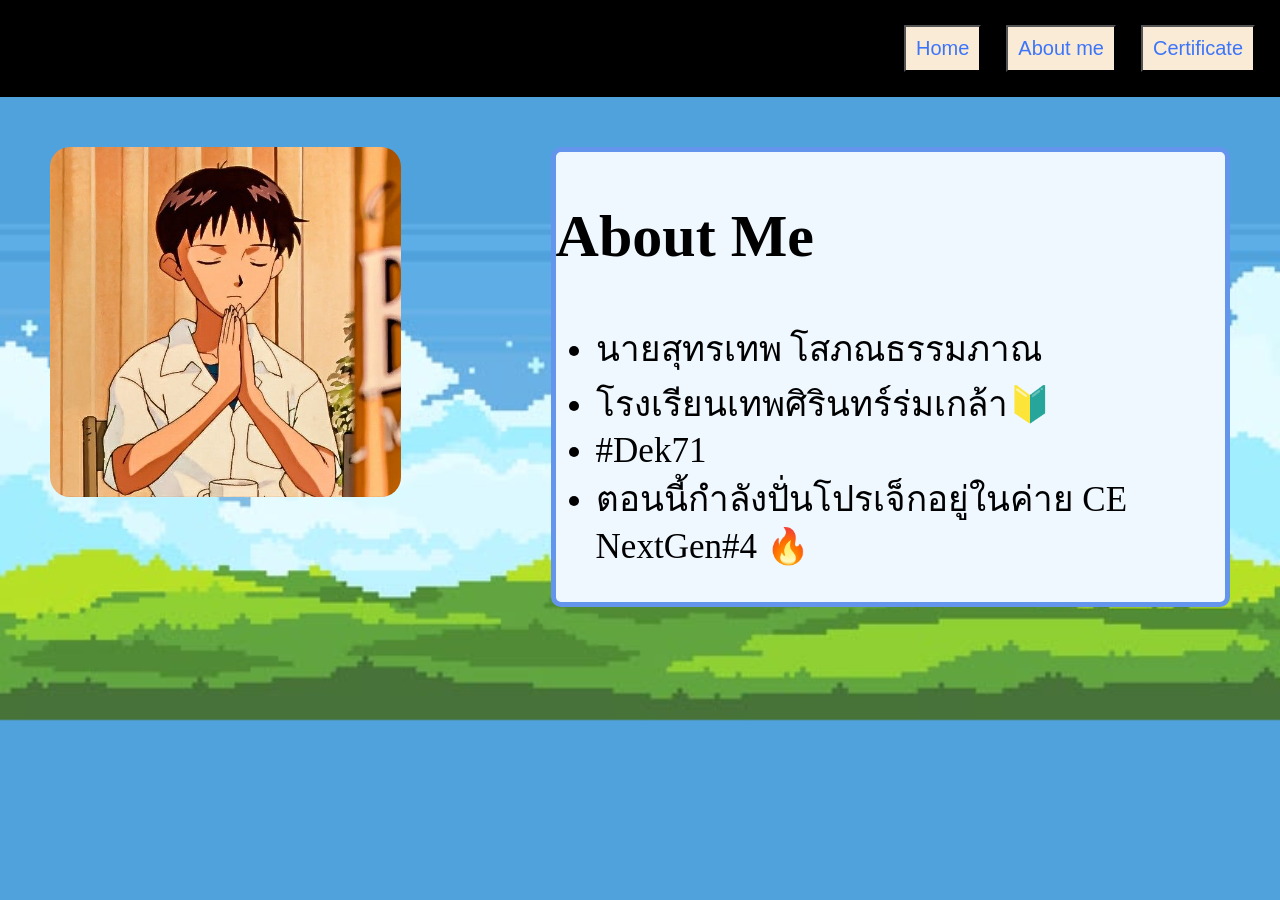
==== page2.html @ b32395fa "page1-3" ====
<!doctype html>
<html lang="en">
  <head>
    <meta charset="UTF-8" />
    <meta name="viewport" content="width=device-width, initial-scale=1.0" />
    <title>Document</title>
    <link rel="stylesheet" href="/css/stylr.css" />
  </head>
  <body>
    <div class="Box">
  
      <button id="btn-1" class="b1">Home</button>
      <button id="btn-2" class="b1">About me</button>
      <button id="btn-3" class="b1">Certificate</button>
    </div>

    <div class="containerPic2">
      <img
        src="/img/Ikari.jpg"
        alt="Shinji"
        style="border-radius: 20px"
        height="350px"
      />

      <div class="text">
        <h2>About Me</h2>
        <ul class="text2">
          <li>นายสุทรเทพ โสภณธรรมภาณ</li>
          <li>โรงเรียนเทพศิรินทร์ร่มเกล้า🔰</li>
          <li>#Dek71</li>
          <li>ตอนนี้กำลังปั่นโปรเจ็กอยู่ในค่าย CE NextGen#4 🔥</li>
        </ul>
      </div>
    </div>
    <script src="/js/js.js"></script>
  </body>
</html>
---- css/stylr.css ----
body {
  margin: 0px;
  background-image: url("/img/Calming\ pixel\ art\ landscape\ 2545.jpg");
  background-size: cover;
}

.passage {
  font-size: 30px;
  font-family: "Courier New", Courier, monospace;
}

.Box {
  display: flex;
  justify-content: start;
  gap: 25px;
  padding-right: 20px;
  padding: 25px;
  justify-content: end;
  background-color: black;
  color: antiquewhite;
  font-size: 24px;
  font-family: "Franklin Gothic Medium", "Arial Narrow", Arial, sans-serif;
}

.b1 {
  color: rgb(61, 117, 249);
  background-color: antiquewhite;
  font-size: 20px;
  padding: 10px;
}

.keyword {
  font-weight: bold;
  font-size: 36px;
  font-family: "Courier New", Courier, monospace;
}

.boxp1 {
  font-size: 30px;
  padding: 30px;
  font-family: "Franklin Gothic Medium", "Arial Narrow", Arial, sans-serif;
}

.boxp {
  border: 5px;
  padding: 5px;
  margin: 5px;
  text-align: center;
  display: flex;
  gap: 25px;
}

.containerPic {
  display: flex;
  margin: 50px;
  gap: 400px;
}

.containerPic2 {
  display: flex;
  margin: 50px;
  gap: 150px;
}

.text {
  border: 5px cornflowerblue solid;
  border-radius: 10px;
  background-color: aliceblue;
  font-size: 40px;
}

.text2 {
  font-size: 35px;
}

.pic{
  display: flex;
  gap: 100px;
  justify-content: center;
  padding: 50px;
  margin: 50px;
}
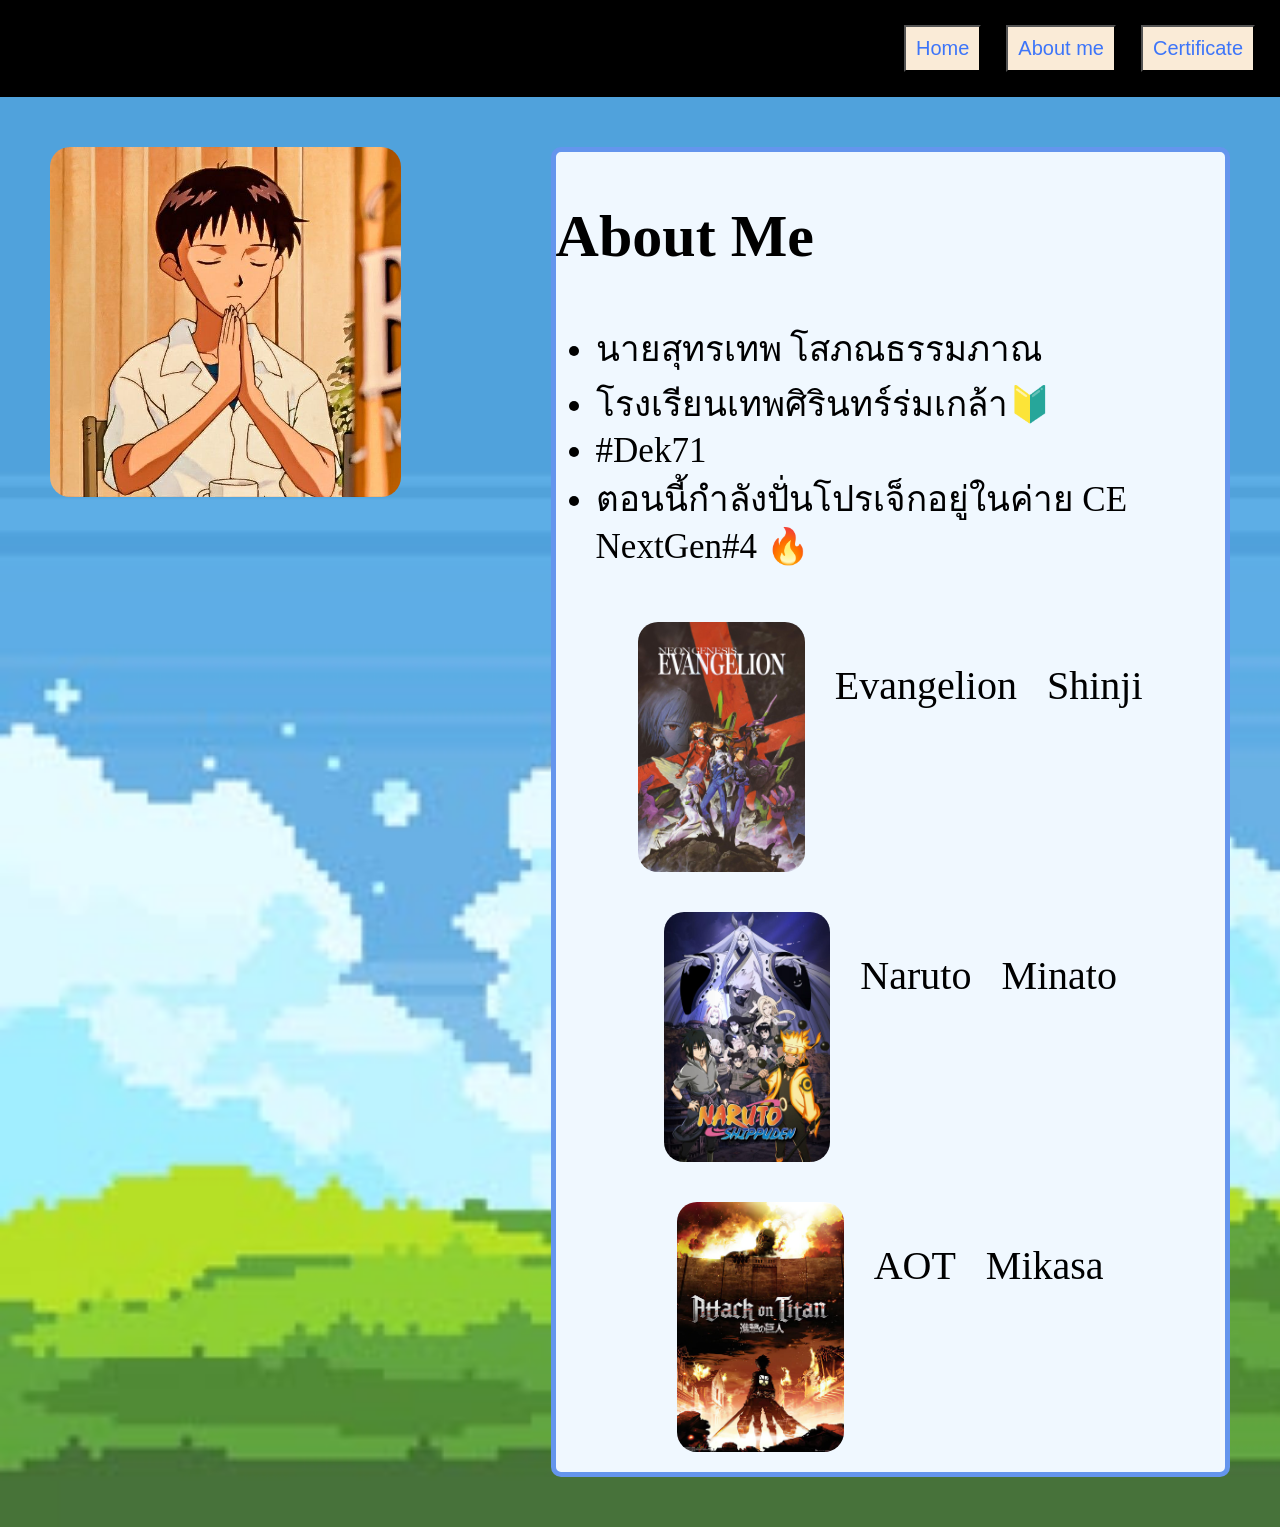
==== commit 059df5bb: "add pic" ====
--- a/page2.html
+++ b/page2.html
@@ -4,7 +4,7 @@
     <meta charset="UTF-8" />
     <meta name="viewport" content="width=device-width, initial-scale=1.0" />
     <title>Document</title>
-    <link rel="stylesheet" href="/css/stylr.css" />
+    <link rel="stylesheet" href="./css/stylr.css" />
   </head>
   <body>
     <div class="Box">
@@ -16,22 +16,23 @@
 
     <div class="containerPic2">
       <img
-        src="/img/Ikari.jpg"
+        src="./img/Ikari.jpg"
         alt="Shinji"
         style="border-radius: 20px"
         height="350px"
       />
 
       <div class="text">
-        <h2>About Me</h2>
+        <h2>About Me</h2> 
         <ul class="text2">
           <li>นายสุทรเทพ โสภณธรรมภาณ</li>
           <li>โรงเรียนเทพศิรินทร์ร่มเกล้า🔰</li>
           <li>#Dek71</li>
           <li>ตอนนี้กำลังปั่นโปรเจ็กอยู่ในค่าย CE NextGen#4 🔥</li>
         </ul>
+        <div id = "Name"></div>
       </div>
     </div>
-    <script src="/js/js.js"></script>
+    <script src="./js/js.js"></script>
   </body>
 </html>
--- a/css/stylr.css
+++ b/css/stylr.css
@@ -1,6 +1,6 @@
 body {
   margin: 0px;
-  background-image: url("/img/Calming\ pixel\ art\ landscape\ 2545.jpg");
+  background-image: url("../img/Calming\ pixel\ art\ landscape\ 2545.jpg");
   background-size: cover;
 }
 
@@ -79,4 +79,16 @@
   justify-content: center;
   padding: 50px;
   margin: 50px;
+}
+
+.Fav-anime-img{
+  height: 250px;
+  border-radius: 20px;
+}
+
+.GGG{
+  padding: 20px;
+  display: flex;
+  justify-content: center;
+  gap: 30px;
 }
